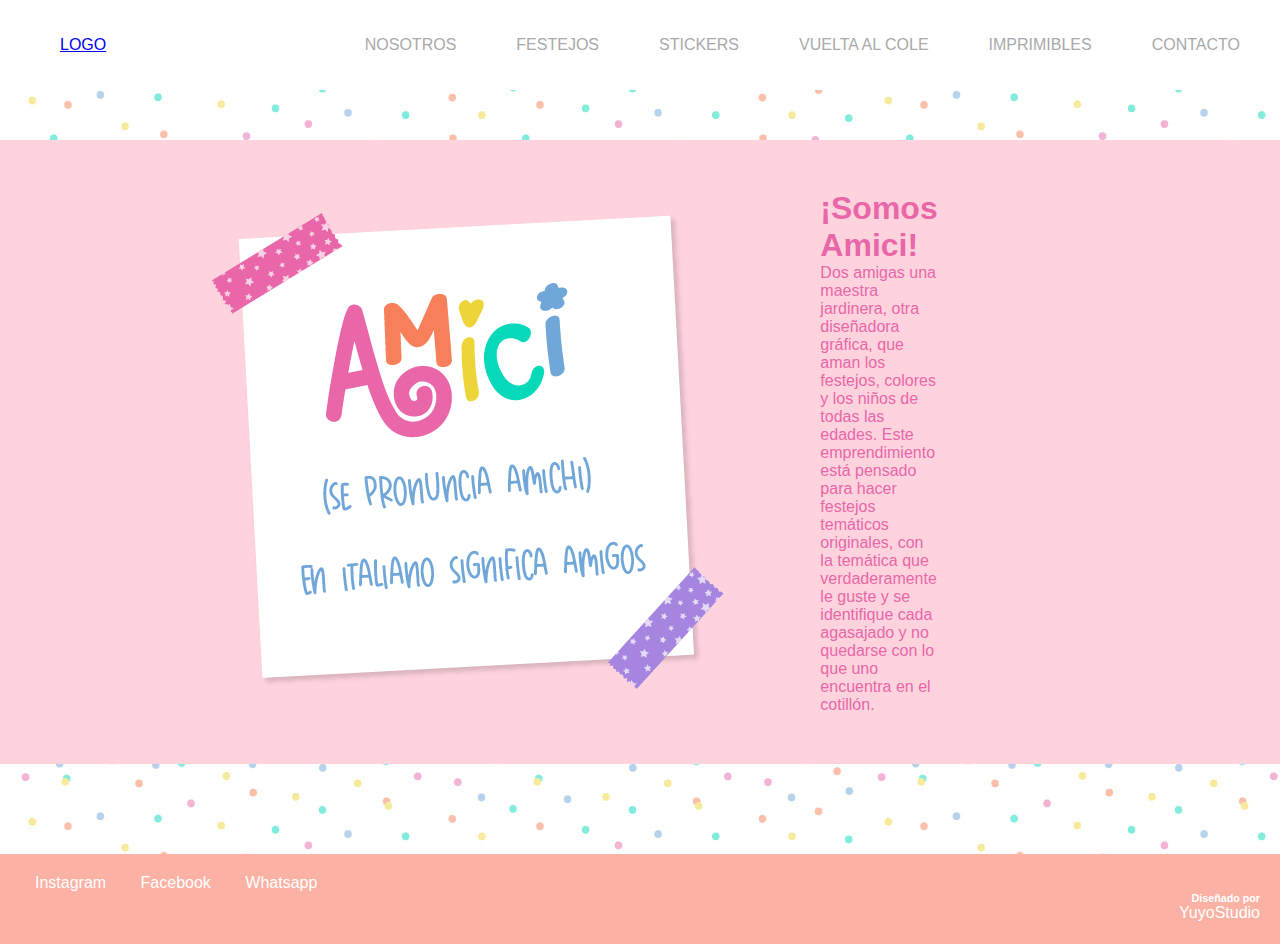
==== paginas/nosotros.html @ 6b39a69f "subir paginas" ====
<!DOCTYPE html>
<html lang="en">
<head>
    <meta charset="UTF-8">
    <meta http-equiv="X-UA-Compatible" content="IE=edge">
    <meta name="viewport" content="width=device-width, initial-scale=1.0">
    <title>Amici</title>
    <link rel="shortcut.icon" href="./assets/favicon.png">
    <link rel="stylesheet" href="../estilo/estiloamici.css">
</head>


<body>
    <header id="header" class="header">

        <div class="header__logo">
            <p> <a href="../index.html">LOGO</a></p>
        </div>
        <nav class="header__menu">
            <ul >
		        <li><a href="./nosotros.html" class="boton_nosotros">NOSOTROS</a></li>
		        <li><a href="./festejos.html" class="boton_festejos">FESTEJOS</a></li>
		        <li><a href="./stickers.html" class="boton_stickers">STICKERS</a></li>
	            <li><a href="./vueltaalcole.html"class="boton_cole">VUELTA AL COLE</a></li>
                <li><a href="./imprimibles.html"class="boton_imprimibles">IMPRIMIBLES</a></li>
                <li><a href="./contacto.html"class="boton_contacto">CONTACTO</a></li>
	        </ul>
        </nav>
    </header>

    <main>
        <div class="nosotros">
            <div class="nosotros_img">
                  <img src="../assets/index/nosotros_significado-12.png" alt="amici sepronuncia amichi en italiano significa amigos">
            </div>

            <div class="nosotros_txt">
                <div class="nosotros_titulo">
                      <h1>¡Somos Amici!</h1>
                 </div>
                <div class="Nostros_txt">
                <p>Dos amigas una maestra jardinera, otra diseñadora gráfica, que aman los festejos, colores y los niños de todas las edades.

                 Este emprendimiento está pensado para hacer festejos temáticos originales, con la temática que verdaderamente le guste y se identifique cada agasajado y no quedarse con lo que uno encuentra en el cotillón.</p>
                </div>
           </div>
        </div>
        
    </main>


    <footer id="footer">

        <nav class="links">
           <div class="iconos_redes"> 
            <a href="http://www.instagram.com/amici_festa/"> Instagram</a>
            <a href="http://www.facebook.com/amicifestaoki"> Facebook</a>
            <a href="http://www.instagram.com/amici_festa/"> Whatsapp</a>
             </div>

            <div class="yuyostudio">
            <h6>Diseñado por</h6>
            <a href="http://www.yuyostudio.com"> YuyoStudio</a>
            </div>
        </nav>

    </footer>
    
    
</body>
</html>
---- estilo/estiloamici.css ----
*{
    margin: 0;
    padding: 0;
    box-sizing: border-box;  
}

.container{
    display: grid;
    height: 100vh;
    grid-template-areas: 
    "header header header header"
    "main main main main"
    "footer footer footer footer";
    grid-template-columns: 1fr 1fr 1fr 1fr;
    grid-template-rows: 1fr 1fr 1fr 1fr;
    gap: 1rem;
}

header {
    grid-area: header;
}

#header.header {
    font-family: 'Montserrat', sans-serif;
    background-color: white;
    padding: 10px;
    display: flex;
    justify-content: space-between;
    align-items: center;
    height: 90px;
}

#header .header__logo {
    color:darkgray;
    padding: 20px 50px;
} 

#header .header__menu ul{
    display: flex;
    list-style: none;

}

#header .header__menu ul li a {
    text-decoration: none;
    color:darkgray;
    background-color: white;
    margin: 0 20px;
    padding: 10px
}
#header .header__menu ul li a:hover {
    background-color: pink;
    color: white;
}

main{
    grid-area: main;
}

body {
    background-image: url(backgorund_amici.jpg);
    height: 100vh;
}

.banner_01 {
   display: flex;
   justify-content: center;
   padding: 20px ;
}

.titulo { 
    font-family: 'Montserrat', sans-serif;
    color: white;
    text-align: center;
    background-color: #fb815a;
    padding: 10px;
    margin-top: 25px;
    margin-left: 8%;
    margin-right: 8%;
}


.festejox3 {
    width: 80%;
    height: 450px;
    display: flex;
    padding: 10px;
    gap: 60px;
    margin-top: 40px;
    margin-left: 120px;
    align-items: center;
    text-align: center;
    color: white;
    
}

.festejoitem {
    font-family: 'Montserrat', sans-serif;;
    width: 600px;
    height: auto;
    background-color: #fb815a;


}

.festejox3 .festejoitem .img {
    width: 100%;
    height: auto;
  
}

.stickeryformuItem {
    width: 80%;
    height: auto;
    display: flex;
    align-items: center;
    text-align: center;
    padding: 10px;
    margin-left: 8%;
    gap: 120px;
}

.stickersus {
    margin-top: 100px;

}

#formularioIndex {
color: gray;
position: relative;
margin-top: -280px;
margin-left: 300px;

}

.form_nombre {
    color: gray;
    line-height: 2px;
    padding: 10px;
    align-items: center;
   
    
}

.form_mail {
    color: gray;
    line-height: 2px;
    padding: 10px;    
}

form.enviar {
    color: gray;
    line-height: 2px;
    padding:30px;
}

.formulario_solo { 
    margin-left: -1000px;
    margin-top: 90px;
}

#footer{
        font-family: 'Montserrat', sans-serif;
        background-color: #fbb1a4;
        height: 90px;
        margin-top: 90px;
        padding: 20px;
        text-decoration: none;
        color: white;
        grid-area: footer;
    }

.iconos_redes a {
        text-align:right;
        text-decoration: none;
        color: white;
        margin: 15px;
    }

.yuyostudio {
        text-align: right;
    }
.yuyostudio a{
    text-decoration: none;
    color: white;
}



/* contacto*/


 .contacto_fondo {
    display: flex;
    align-items: center;
    justify-content: center;
 }


.contacto_titulo{
    font-family: 'Montserrat', sans-serif;
    color: #aa89e4 ;
    text-align: center;
    position: relative;
    margin-top: -450px;
    font-size: 22px;
}


.info_flotante{
    font-family: 'Montserrat', sans-serif;
   text-align: center;
   color: gray;
}


.contacto_fondo2 {
    margin-top: 150px;
    display: flex;
    align-items: center;
    justify-content: center;
    padding: 80px;
}

.form_nombre{
    font-family: 'Montserrat', sans-serif;
    position: relative;
    margin-left: 670px;
    margin-top: 30px;
}
.form_mail{
    position: relative;
    margin-left: 670px;
    margin-top: 0px;
 
}
.form_textarea { 
    position: relative;
    margin-left: 680px;
    margin-top: 10px;
}

.form_enviar {

    position: relative;
    margin-left: 670px;
    margin-top: 0px;
}


.amici_info {
    font-family: 'Montserrat', sans-serif;
    position: relative;
    margin-top: -300px;
    margin-left: 420px;
    color: gray;
}


.mapouter { 
    position: relative;
    margin-top: -160px;
    margin-left: 310px;
}

/*fin contacto*/

/* nosotros*/


.nosotros { 
    margin-top: 50px;
    display: flex;
    align-items: center;
    justify-content: center;
    background-color: #fed3de;
    padding: 50px;
}
.nosotros_img {
    margin-left: 150px;
}

.nosotros_txt {
    font-family: 'Montserrat', sans-serif;
    color: #e967a8;
    margin-left: 80px;
    margin-right: 300px;
}

/* fin nosotros*/

/* Festejos */

.fondo_titulo {
margin-left: 140px;
}

.festejo_titulo { 
    font-family: 'Montserrat', sans-serif;
    text-align: center;
    color:white;
    position:relative ;
    margin-top: -250px;
    font-size: 12px;
}

.festejo_papelito_texto {

margin-left: 25%;
margin-right: 25%;
}

.papelito_texto {
    font-family: 'Patrick Hand', cursive;
    text-align: center;
    position: relative;
    margin-top: -320px;
    margin-left: 130px;
    margin-right: 110px;
    color: rgb(91, 91, 158);
}

.papelito_titulo {
    
    size-adjust: 80px;
}
.papelito_txt {
    margin-top: 50px;
}

.titulo2 { 
    font-family: 'Montserrat', sans-serif;
    text-decoration: none;
    color: white;
    text-align: center;
    background-color: #06ddbe;
    padding: 10px;
    margin-top: 120px;
    margin-left: 12%;
    margin-right: 12%;
    font-size: 12px;
}

.ultimos_disenos { 
    width: 100%;
    height: auto;
    display: flex;
    padding: 10px;
    gap: 22px;
    margin-top: 25px;
    margin-left: 160px;
    margin-right: 200px;
    align-items: center;
    text-align: center;
    color: white;
   
    flex-wrap: wrap;
    flex-flow: ;
}

.diseno{
    width: 570px;
    height: auto;
   
}
.ultimos_disenos .diseno img {
    width: 100%;
    height: auto;
}
.quiero_pedir {
    background-color: #ed67ac;
    width: 100%;
    text-align: center;
    margin-left: auto;
    margin-left: auto;
    size: 80px;
    font-family: 'Montserrat', sans-serif;
    text-decoration: none;
    padding: 15px;
    color: white;
}
.quiero_pedir a{
    text-decoration: none;
    color: white;

}

/*fin festejos*/

/*stickers*/

.titulo3 { 
    font-family: 'Montserrat', sans-serif;
    text-decoration: none;
    color: white;
    text-align: center;
    background-color: #06ddbe;
    padding: 10px;
    margin-top: 25px;
    margin-left: 12%;
    margin-right: 12%;
    font-size: 12px;
}

.imagen_stickers {
        display: flex;
        justify-content: center;
        padding: 20px ;
     }

     .papelito_fondo {
        display: flex;
        justify-content: center;
        padding: 20px ;
    }
    .titular_stickers {
        position: relative;
        margin-left: 230px;
        margin-top: -350px;
    }

    .txt_stickers {
        font-family: 'Montserrat', sans-serif;
        color: gray;
        position: relative;
        margin-left: 800px;
        margin-right: 300px;
        margin-top: -230px;
    }

    .titulo4 { 
        font-family: 'Montserrat', sans-serif;
        text-decoration: none;
        color: white;
        text-align: center;
        background-color: #f7805a;
        padding: 10px;
        margin-top: 150px;
        margin-left: 12%;
        margin-right: 10%;
        font-size: 18px;
    }

    .medidas_stickersx3 {

    width: 80%;
    height: 450px;
    display: flex;
    padding: 10px;
    gap: 5px;
    margin-top: 40px;
    margin-left: 165px;
    align-items: center;
    text-align: center;
    color: white;
    
}

.medidas_stickers {
    width: 580px;
    height: auto;
}

.medidas_stickersx3 .medidas_stickers .img {
    width: 100%;
    height: auto;
  
}





/**responsive**/

@media (max-width: 1140px) {
    #header .header__menu ul li a {
        font-size: 11px;
        text-decoration: none;
        color:darkgray;
        background-color: white;
        margin: 0 5px;
        padding: 5px;
        
    }
    .banner_01 {
        display: flex;
        justify-content: center;
        padding: 20px ;

    }

    .festejox3 {
        width: 100%;
        height: 380px;
        display: flex;
        padding: 5px;
        gap: 5;
        margin-top: 40px;
margin-left: 8%;
        align-items: center;
        text-align: center;
        color: white;
        flex-wrap: wrap;
        
    }
    
    .festejoitem {
        width: 380px;
        height: auto;
        background-color: #fb815a;
    
    
    }
    
    .festejox3 .festejoitem .img {
        width: 100%;
        height: auto;
      
    }
    
    .stickeryformuItem {
        width: 100%;
        height: autopx;
        display: flex;
        align-items: center;
        text-align: center;
        padding: 10px;
        margin-left: 18%;
        margin-right: 18%;
        gap: 30px;
    }
    
    .stickersus {
        margin-top: 200px;
    
    }
    
    #formularioIndex {
    color: gray;
    position: relative;
    margin-top: 50px;
    margin-left: 18%;
    margin-right: 18%;
    
    }
    
    .form_nombre {
        color: gray;
        line-height: 2px;
        padding: 10px;
        align-items: center;
       
        
    }
    
    .form_mail {
        color: gray;
        line-height: 2px;
        padding: 10px;    
    }
    
    form.enviar {
        color: gray;
        line-height: 2px;
        padding:30px;
    }
    
    .formulario_solo { 
        margin-left: -1000px;
        margin-top: 90px;
    }  
    .stickeryformuItem {
        width: 100%;
        height: auto;
        display: flex;
        flex-wrap: wrap;
        align-items: center;
        text-align: center;
        padding: 10px;
        margin-left: 18%;
        margin-right: 18%;
        gap: 30px;
    }
    
    .stickersus {
        margin-top: 550px;
    
    }
    
    #formularioIndex {
    color: gray;
    position: relative;
    margin-top: -260px;
    margin-left: 50%;
    
    }
    
    .form_nombre {
        color: gray;
        line-height: 2px;
        padding: 10px;
        align-items: center;
       
        
    }
    
    .form_mail {
        color: gray;
        line-height: 2px;
        padding: 10px;    
    }
    
    form.enviar {
        color: gray;
        line-height: 2px;
        padding:30px;
    }
    
    .formulario_solo { 
        margin-left: -1000px;
        margin-top: 95px;
    }
    

}





@media (max-width: 846px) {
    .stickersus {
        margin-top: 800px;
    
    }
    
    #formularioIndex {
    color: gray;
    margin-top: 50px;
    margin-left: 18%;
    margin-right: 18%;
    
    }
    
    .form_nombre {
        color: gray;
        line-height: 2px;
        padding: 10px;
        align-items: center;
       
        
    }
    
    .form_mail {
        color: gray;
        line-height: 2px;
        padding: 10px;    
    }
    
    form.enviar {
        color: gray;
        line-height: 2px;
        padding:30px;
    }
    
    .formulario_solo { 
        margin-left: -1000px;
        margin-top: 90px;
    }  

    
    .stickersus {
        margin-top: 1000px;
    
    }
    
    #formularioIndex {
    color: gray;
    position: relative;
    margin-top: -260px;
    margin-left: 50%;
    
    }
    
    .form_nombre {
        color: gray;
        line-height: 2px;
        padding: 10px;
        align-items: center;
       
        
    }
    
    .form_mail {
        color: gray;
        line-height: 2px;
        padding: 10px;    
    }
    
    form.enviar {
        color: gray;
        line-height: 2px;
        padding:30px;
    }
    
    .formulario_solo { 
        margin-left: -1000px;
        margin-top: 95px;
    }
    
}
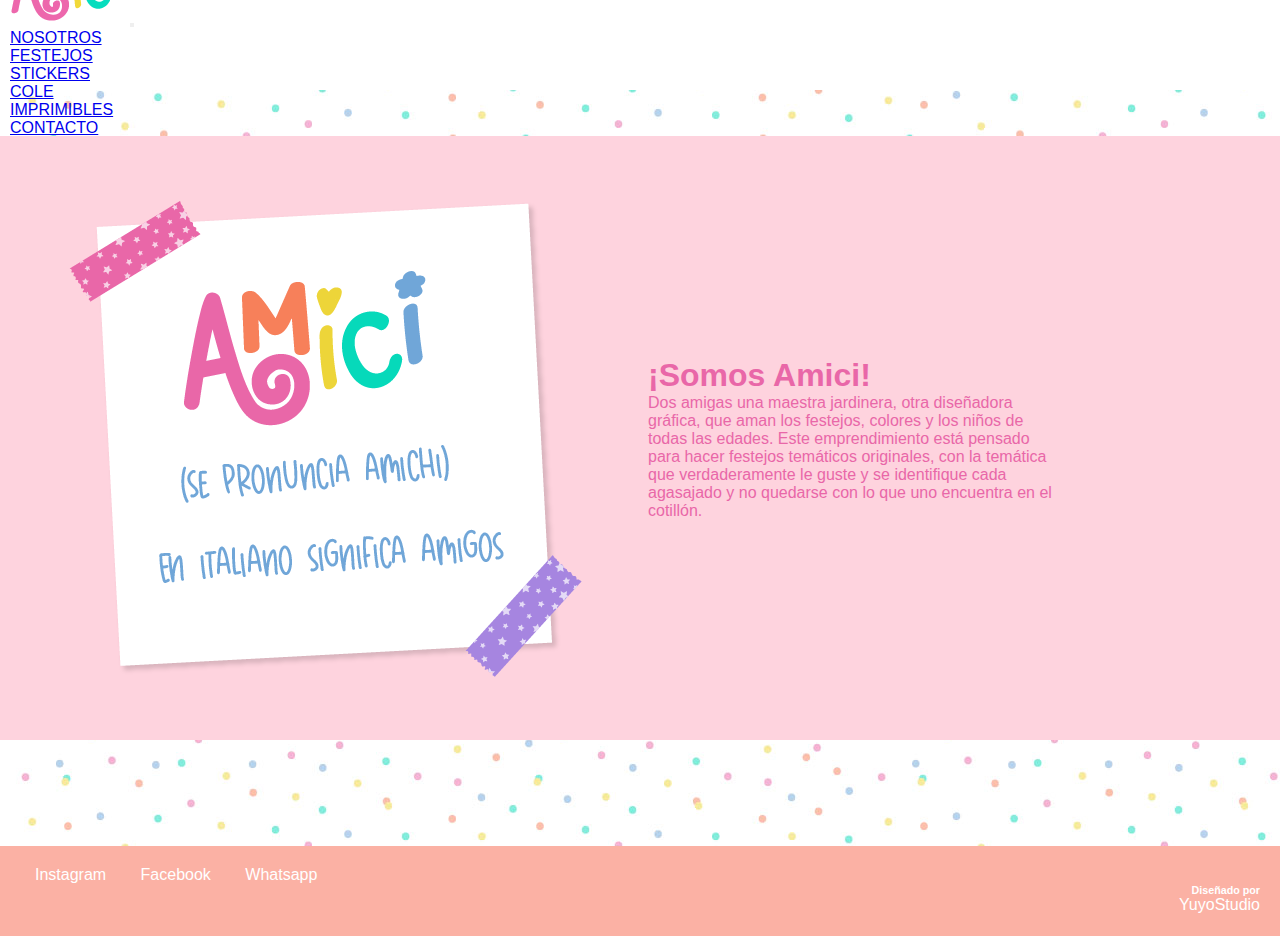
==== commit cf50c458: "agregando bootstrap" ====
--- a/paginas/nosotros.html
+++ b/paginas/nosotros.html
@@ -4,35 +4,51 @@
     <meta charset="UTF-8">
     <meta http-equiv="X-UA-Compatible" content="IE=edge">
     <meta name="viewport" content="width=device-width, initial-scale=1.0">
+    <link href="https://cdn.jsdelivr.net/npm/bootstrap@5.2.0/dist/css/bootstrap.min.css" rel="stylesheet" integrity="sha384-gH2yIJqKdNHPEq0n4Mqa/HGKIhSkIHeL5AyhkYV8i59U5AR6csBvApHHNl/vI1Bx" crossorigin="anonymous">
+
     <title>Amici</title>
     <link rel="shortcut.icon" href="./assets/favicon.png">
     <link rel="stylesheet" href="../estilo/estiloamici.css">
 </head>
 
-
-<body>
+<div class="container">
     <header id="header" class="header">
-
-        <div class="header__logo">
-            <p> <a href="../index.html">LOGO</a></p>
+        <nav class="navbar navbar-expand-lg bg-$gray-100">
+         <div class="container-fluid">
+             <a class="navbar-brand" href="../index.html">
+             <img src="../assets/logo_amici_menu-24.png" alt="" width="auto" height="auto"></a>
+            <button class="navbar-toggler" type="button" data-bs-toggle="collapse" data-bs-target="#navbarNav" aria-controls="navbarNav" aria-expanded="false" aria-label="Toggle navigation">
+              <span class="navbar-toggler-icon"></span>
+            </button>
+            <div class="collapse navbar-collapse" id="navbarNav">
+              <ul class="navbar-nav">
+                 <li class="nav-item">
+                       <a class="nav-link" href="./nosotros.html">NOSOTROS</a>
+                     </li>
+                 <li class="nav-item">
+                  <a class="nav-link" href="./festejos.html">FESTEJOS</a>
+                </li>
+                 <li class="nav-item">
+                  <a class="nav-link" href="./stickers.html">STICKERS</a>
+                 </li>
+                <li class="nav-item">
+                  <a class="nav-link" href="./vueltaalcole.html">COLE</a>
+                 </li>
+                 <li class="nav-item">
+                  <a class="nav-link" href="./imprimibles.html">IMPRIMIBLES</a>
+                </li>
+                 <li class="nav-item">
+                  <a class="nav-link" href="./contacto.html">CONTACTO</a>
+                 </li>
+             </ul>
+            </div>
         </div>
-        <nav class="header__menu">
-            <ul >
-		        <li><a href="./nosotros.html" class="boton_nosotros">NOSOTROS</a></li>
-		        <li><a href="./festejos.html" class="boton_festejos">FESTEJOS</a></li>
-		        <li><a href="./stickers.html" class="boton_stickers">STICKERS</a></li>
-	            <li><a href="./vueltaalcole.html"class="boton_cole">VUELTA AL COLE</a></li>
-                <li><a href="./imprimibles.html"class="boton_imprimibles">IMPRIMIBLES</a></li>
-                <li><a href="./contacto.html"class="boton_contacto">CONTACTO</a></li>
-	        </ul>
         </nav>
     </header>
 
     <main>
         <div class="nosotros">
-            <div class="nosotros_img">
-                  <img src="../assets/index/nosotros_significado-12.png" alt="amici sepronuncia amichi en italiano significa amigos">
-            </div>
+            <img src="../assets/index/nosotros_significado-12.png" class="img-fluid" alt="se pronuncia amichi">
 
             <div class="nosotros_txt">
                 <div class="nosotros_titulo">
@@ -66,6 +82,7 @@
 
     </footer>
     
-    
+    <script src="https://cdn.jsdelivr.net/npm/bootstrap@5.2.0/dist/js/bootstrap.bundle.min.js" integrity="sha384-A3rJD856KowSb7dwlZdYEkO39Gagi7vIsF0jrRAoQmDKKtQBHUuLZ9AsSv4jD4Xa" crossorigin="anonymous"></script>
+
 </body>
 </html>--- a/estilo/estiloamici.css
+++ b/estilo/estiloamici.css
@@ -59,7 +59,7 @@
 
 body {
     background-image: url(backgorund_amici.jpg);
-    height: 100vh;
+    height:100vh;
 }
 
 .banner_01 {
@@ -85,9 +85,9 @@
     height: 450px;
     display: flex;
     padding: 10px;
-    gap: 60px;
+    gap: 78px;
     margin-top: 40px;
-    margin-left: 120px;
+    margin-left: 0px;
     align-items: center;
     text-align: center;
     color: white;
@@ -116,8 +116,7 @@
     align-items: center;
     text-align: center;
     padding: 10px;
-    margin-left: 8%;
-    gap: 120px;
+    gap: 170px;
 }
 
 .stickersus {
@@ -269,7 +268,7 @@
 
 
 .nosotros { 
-    margin-top: 50px;
+    margin-top: 30px;
     display: flex;
     align-items: center;
     justify-content: center;
@@ -277,14 +276,14 @@
     padding: 50px;
 }
 .nosotros_img {
-    margin-left: 150px;
+
 }
 
 .nosotros_txt {
     font-family: 'Montserrat', sans-serif;
     color: #e967a8;
-    margin-left: 80px;
-    margin-right: 300px;
+    margin-left: 50px;
+    margin-right: 15%;
 }
 
 /* fin nosotros*/
@@ -634,14 +633,9 @@
         margin-top: 800px;
     
     }
-    
-    #formularioIndex {
-    color: gray;
-    margin-top: 50px;
-    margin-left: 18%;
-    margin-right: 18%;
-    
-    }
+
+
+
     
     .form_nombre {
         color: gray;
